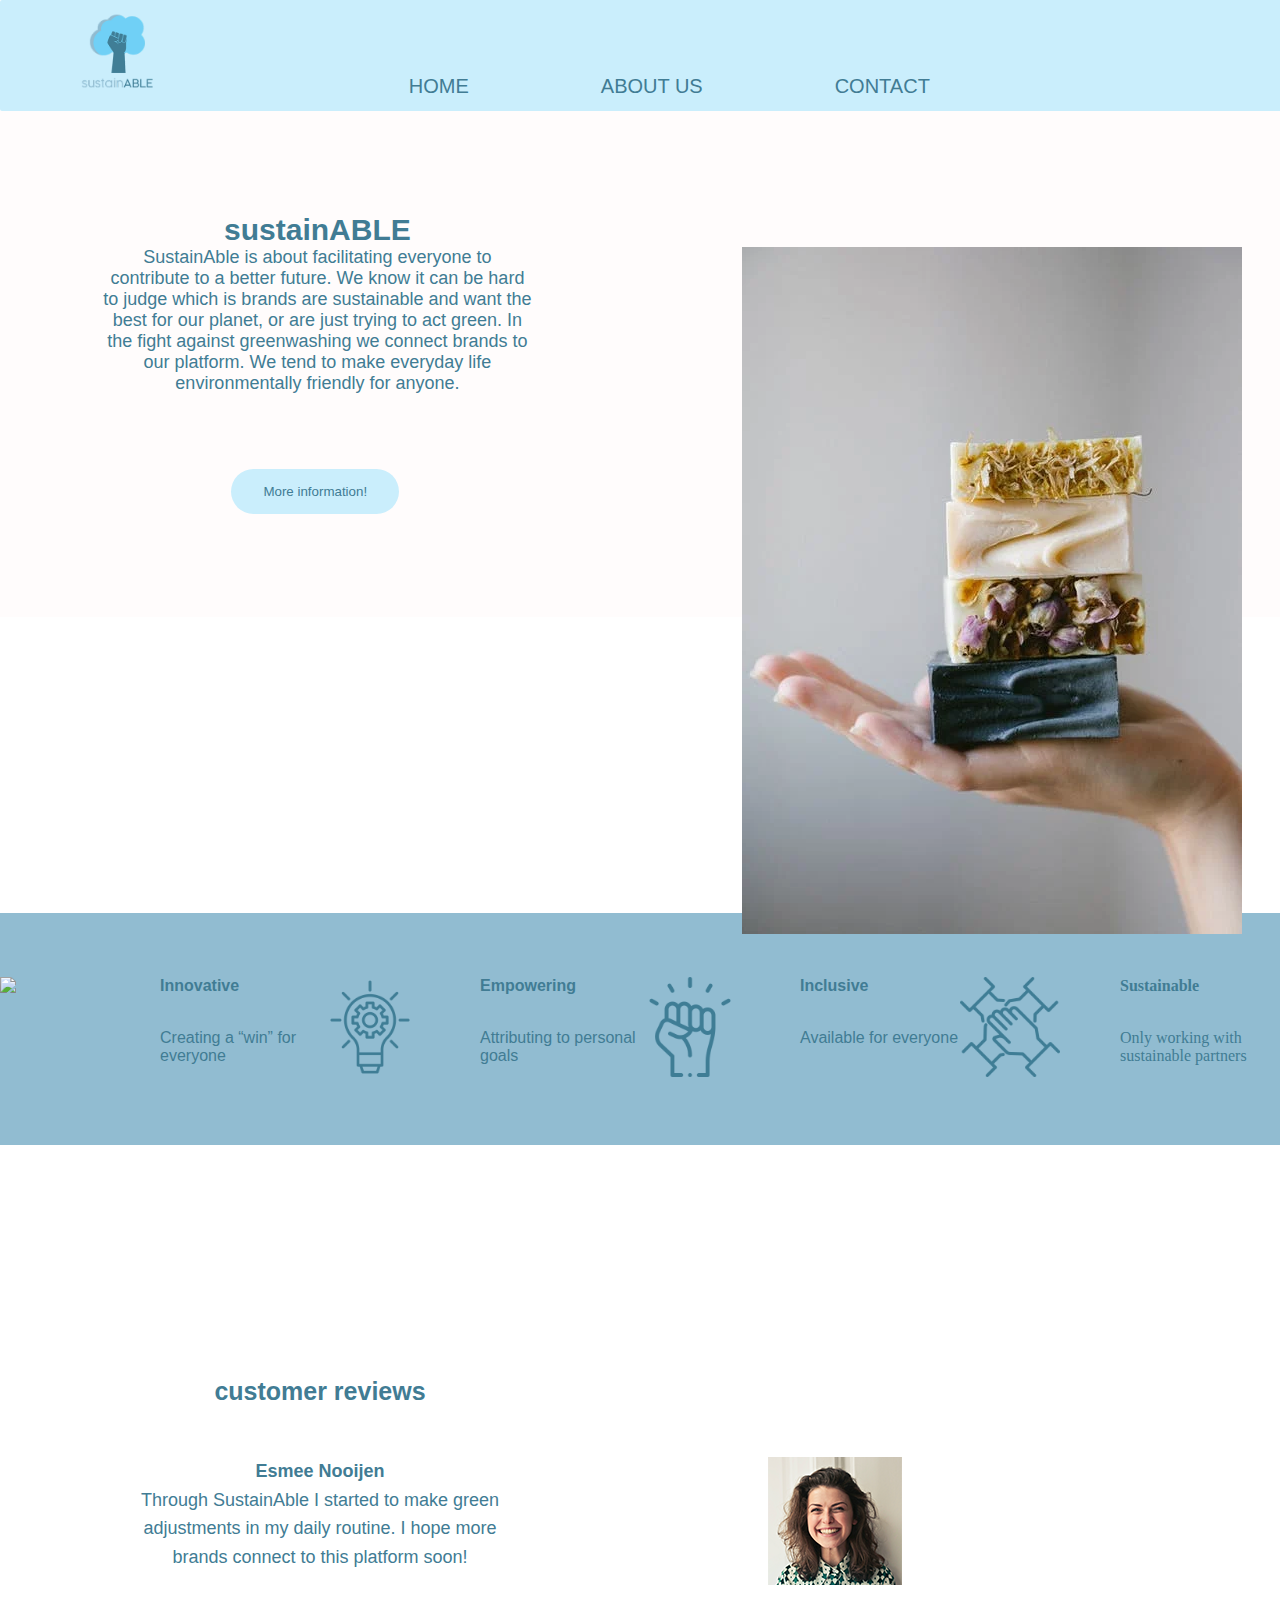
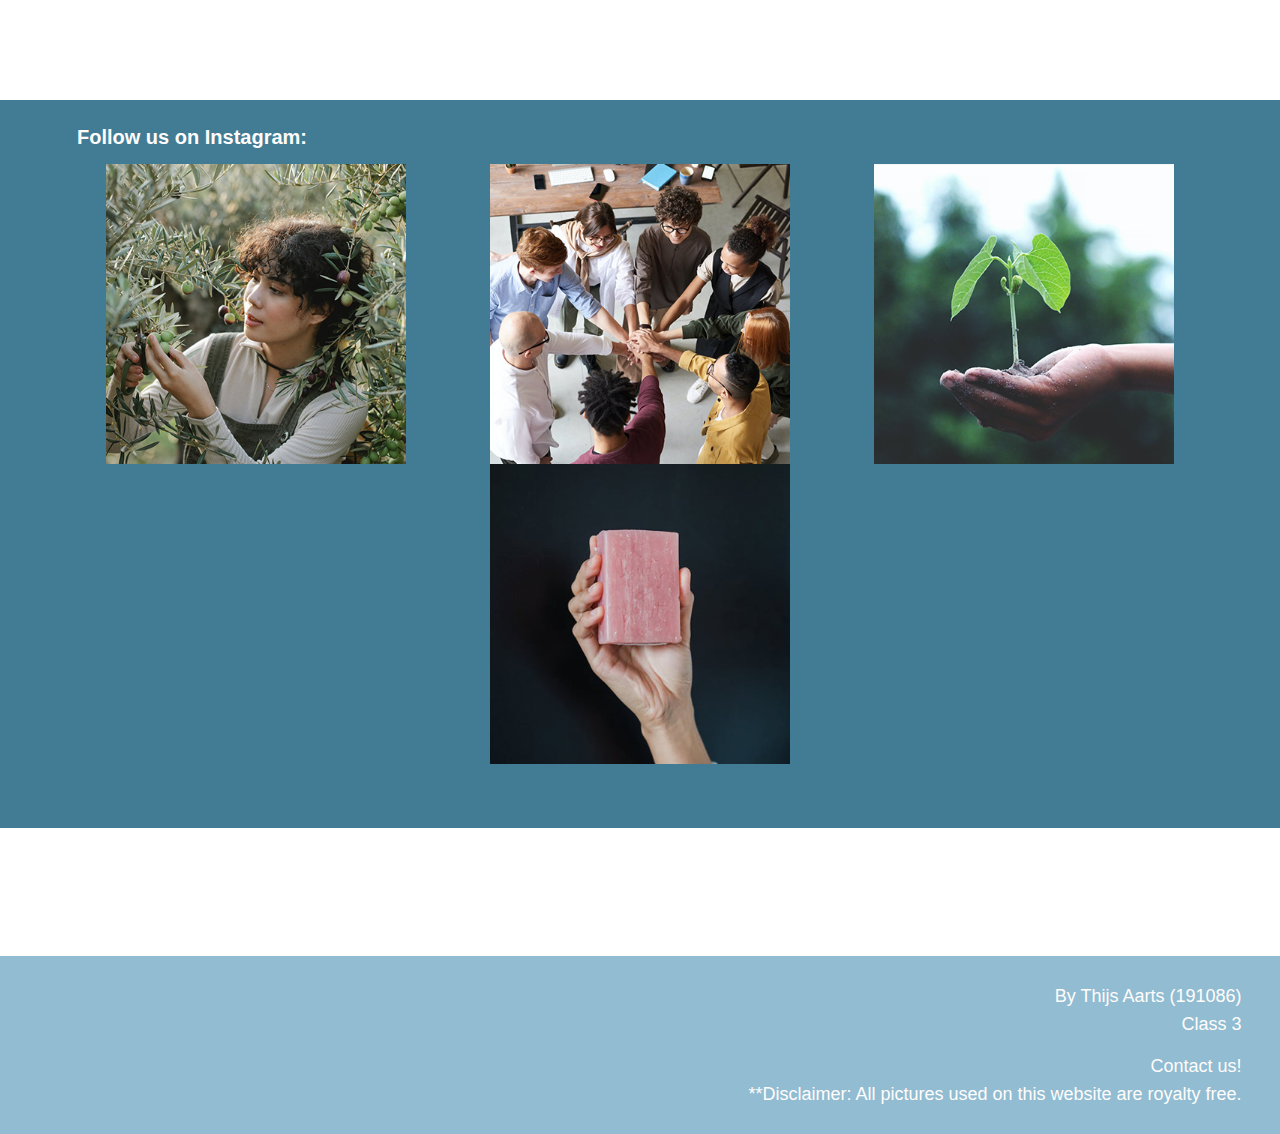
==== sustainable/index.html @ 83c6f0cc "Final product" ====
<!DOCTYPE html>
<html lang="en">
<head>
    <meta charset="UTF-8">
    <meta http-equiv="X-UA-Compatible" content="IE=edge">
    <meta name="viewport" content="width=device-width, initial-scale=1.0">
    <link rel="stylesheet" href="style.css">
    <!-- CSS only -->
    <link href="https://cdn.jsdelivr.net/npm/bootstrap@5.2.0-beta1/dist/css/bootstrap.min.css" rel="stylesheet" integrity="sha384-0evHe/X+R7YkIZDRvuzKMRqM+OrBnVFBL6DOitfPri4tjfHxaWutUpFmBp4vmVor" crossorigin="anonymous">
    <title>Home</title>
</head>
<body>
    <ul class="navBar">
        <li><img src="sustainable\sustainable_logo.png"alt="Responsive image"></li>
        <li><a href="index.html">HOME</a></li>
        <li><a href="about.html">ABOUT US</a></li>
        <li><a href="contact.html">CONTACT</a></li>
    </ul>

        <div class="frontpage_text">
            <h2>sustainABLE</h2>
            <img src="sustainable\soap bars\pexels-photo-7500295.webp"> 
            <p>SustainAble is about facilitating everyone to contribute to a better 
              future. We know it can be hard to judge which is brands are sustainable
               and want the best for our planet, or are just trying to act green. In 
               the fight against greenwashing we connect brands to our platform. We 
               tend to make everyday life environmentally friendly for anyone.
            </p>
            <button>
                <a href="shop.html">More information!</a>
            </button>
        </div>

    <div class="container">
        <div class="mission">
          <div class="foto_1"><img class="img_mission"src="Sustainable\planet-earth.png"></div>
          <div class="titel_1"><h4>Sustainable</h4></div>
          <div class="tekst_1"><p>Only working with sustainable partners</p> </div>
          <div class="foto_2"><img class="img_mission" src="sustainable/idea.png"></div>
          <div class="titel_2"><h4>Innovative</h4></div>
          <div class="tekst_2"><p>Creating a “win” for everyone</p> </div>
          <div class="foto_3"><img class="img_mission" src="sustainable/protest.png"></div>
          <div class="titel_3"><h4>Empowering</h4></div>
          <div class="tekst_3"><p>Attributing to personal goals</p> </div>
          <div class="foto_4"><img class="img_mission" src="sustainable/business-partnership.png"></div>
          <div class="titel_4"><h4>Inclusive</h4></div>
          <div class="tekst_4"><p>Available for everyone</p> </div>
        </div>
      </div>

    <div class="customer_reviews">
        <h3><b>customer reviews</b></h3>
        <p><b>Esmee Nooijen</b><br>
        Through SustainAble I started to make green adjustments in my daily routine.
           I hope more brands connect to this platform soon!</p>
        <img src="sustainable\reviewer_portrait.png"> 
    </div>


        <div class="Instagram_promotion">
            <h2 id="follow_Instagram">Follow us on Instagram:</h2>
            <img src="sustainable\Instagram_previews\girl_plants.png">
            <img src="sustainable\Instagram_previews\teambuilding.png">
            <img src="sustainable\Instagram_previews\plant.png">
            <img src="sustainable\Instagram_previews\soap_bar.png">
        </div>




    <footer>
        <p>By Thijs Aarts (191086)<br>
        Class 3</p>
        <a href="mailto:191086@buas.nl">Contact us!</a>
        <p>**Disclaimer: All pictures used on this website are royalty free.</p>
    </footer>
</body>
</html>
---- sustainable/style.css ----
*{
    margin:0%;
    padding:0%;
}
.navBar{
    width:100%;
    background-color:#CAEEFC;
    padding:1%;
    border-radius: 2px;
}
.navBar ul{
    list-style-type:none;
    text-align:center;
}
.navBar li{
    display:inline-block;
    justify-content:space-between;
    padding-left:5%;
    padding-right:5%;
    font-family: 'Segoe UI', Tahoma, Geneva, Verdana, sans-serif;
    font-size:20px;
    color:#417C94;
    list-style-type:none;
    list-style:none;
}
.navBar a{
    text-decoration:none;
    list-style:none;
    color:#417C94;
}
.navBar a:hover{
    color:#91BCD1;
}
.navBar img{
    max-width:40%;
}
.frontpage_text{
    padding:8%;
    background-color:#FFFCFC;
    margin-bottom:5%;
    color:#417C94;
}
.frontpage_text h2{
    font-family:'Segoe UI', Tahoma, Geneva, Verdana, sans-serif;
    font-size:30px;
    text-align:center;
    padding-right:60%;
    margin-top:0%;
}
.frontpage_text p{
    text-align:center;
    padding-right:60%;
    font-family:Verdana, Geneva, Tahoma, sans-serif;
    font-size:18px;
}
.frontpage_text button{
    text-align:center;
    margin-left: 12%;
    margin-top:2%;
    border:none;
    background-color:#CAEEFC;
    padding:15px 32px;
    border-radius: 50px;
}
.frontpage_text a{
    color:#417C94;
    text-decoration: none;
    font-family: Verdana, Geneva, Tahoma, sans-serif;
}
.frontpage_text img{
    max-height:700px;
    max-width:auto;
    margin-left:50%;
    margin-top:0%;
    position:absolute;
}

.mission{
    background-color:#91BCD1;
    padding-top:5%;
    padding-bottom:5%;
    margin-left:0%;
    margin-right:0%;   
}
.mission img{
    max-height:100px;
    max-width:auto;
}

.container {
    display: grid;
    width:100%;
    grid-template-columns: 1fr 1fr 1fr 1fr 1fr 1fr 1fr 1fr;
    grid-template-rows: 1fr 1fr 1fr;
    gap: 0px 0px;
    grid-auto-flow: row;
    grid-template-areas:
      ". . . . . . . ."
      "mission mission mission mission mission mission mission mission"
      ". . . . . . . .";
  }
  .mission h4,p{
    color:#417C94;
  }
  
  .mission {  
    display: grid;
    width:100%;
    grid-template-columns: 1fr 1fr 1fr 1fr 1fr 1fr 1fr 1fr;
    grid-template-rows: 1fr 1fr;
    gap: 0px 0px;
    grid-auto-flow: row;
    grid-template-areas:
      "foto_1 titel_2 foto_2 titel_3 foto_3 titel_4 foto_4 titel_5"
      "foto_1 tekst_2 foto_2 tekst_3 foto_3 tekst_4 foto_4 tekst_5";
    grid-area: mission;
  }
  
  .foto_1 { 
      grid-area: foto_1;
    }
  
  .titel_2 {
       grid-area: titel_2;
       font-family:'Segoe UI', Tahoma, Geneva, Verdana, sans-serif;
    }
  
  .tekst_2 { 
      grid-area: tekst_2;
      font-family:Verdana, Geneva, Tahoma, sans-serif;      
    }
  
  .foto_2 {
     grid-area: foto_2; 
    }
  
  .titel_3 {
     grid-area: titel_3;
     font-family:'Segoe UI', Tahoma, Geneva, Verdana, sans-serif;
    }
  
  .tekst_3 {
     grid-area: tekst_3;
     font-family:Verdana, Geneva, Tahoma, sans-serif;
    }
  
  .foto_3 {
     grid-area: foto_3; 
    }
  
  .titel_4 { 
     grid-area: titel_4; 
     font-family:'Segoe UI', Tahoma, Geneva, Verdana, sans-serif;
    }
  
  .tekst_4 {
     grid-area: tekst_4; 
     font-family:Verdana, Geneva, Tahoma, sans-serif;
    }
  
  .foto_4 {
     grid-area: foto_4;
    }
  
  .titel_5 {
     grid-area: titel_5;
     font-family:'Segoe UI', Tahoma, Geneva, Verdana, sans-serif;
    }
  
  .tekst_5 {
     grid-area: tekst_5; 
     font-family:Verdana, Geneva, Tahoma, sans-serif;
    }
    .customer_reviews{
        margin-top:0%;
        padding-top:0%;
        margin-bottom:5%;
        color:#417C94;
    }
    .customer_reviews h3{
        font-family: 'Segoe UI', Tahoma, Geneva, Verdana, sans-serif;
        font-size:25px;
        margin-left:10%;
        margin-right:60%;
        margin-bottom:4%;
        text-align:center;
    }
    .customer_reviews p{
        font-size:18px;
        margin-left:10%;
        margin-bottom:1%;
        margin-top:2%;
        line-height: 1.6;
        text-align:center;
        margin-right:60%;
        font-family:Verdana, Geneva, Tahoma, sans-serif;
    }
    .customer_reviews img  {
        max-width:auto;
        position:absolute;
        margin-left:60%;
        margin-bottom:10%;
        margin-top:-15%;
    }
    .Instagram_promotion{
        background-color:#417C94;
        padding:5%;
        display:flex;
        flex-direction:row;
        flex-wrap:wrap;
        justify-content:space-around;
    }
    .Instagram_promotion h2{
        font-family: 'Segoe UI', Tahoma, Geneva, Verdana, sans-serif;
        font-size:20px;
    }
    .Instagram_promotion img{
        max-width:300px;
        max-height:auto;
    }
    .Instagram_promotion h2{
      position:absolute;
      text-align:left;
      padding-right:70%;
      margin-top:-3%;
      color:#FFFCFC;
    }
    footer{
        background-color:#91BCD1;
        text-align:right;
        font-family:Verdana, Geneva, Tahoma, sans-serif;
        margin-top:10%;
        padding-top:2%;
        padding-right:3%;
        padding-bottom:1%;
        line-height:1.6; 
    }
    footer p{
        padding-top:0%;
        padding-bottom:1%;
        font-size:18px;
        color:#FFFCFC;
    }
    footer a{
        color:#FFFCFC;
        text-decoration:none;
        font-size: 18px;
    }
    footer a:hover{
        color:#417C94;
    }
    /*Contact page*/
    #leave_a_message{
        font-family:'Segoe UI', Tahoma, Geneva, Verdana, sans-serif;
        font-size:25px;
        color:#417C94;
        padding-left:5%;
        padding-top:5%;
    }
    #help_us_grow{
        font-family:'Segoe UI', Tahoma, Geneva, Verdana, sans-serif;
        font-size:18px;
        padding-left:5%;
        color:#91BCD1;
    }
    form{
        padding-top:2%;
        padding-left:5%;
    }
    input[type=text]{
        border: 2px solid #91BCD1;
        border-radius:7px;
        width:20%;
        margin:0.5%;
        font-family: Verdana, Geneva, Tahoma, sans-serif;
        outline:none;
        padding:5px 15px;

    }

    textarea{
        border-radius: 10px;
        width:500px;
        margin:0.5%;
        height:150px;
        font-size:15px;
        resize:horizontal;
        border: 2px solid #91BCD1;
    }
    form p{
        font-family: Verdana, Geneva, Tahoma, sans-serif;
        color:#417C94;
        font-size:18px;
        margin-left:15px;
        margin-top:15px;
        padding-bottom:1%;

    }
    input[type=submit]{
        background-color:#91BCD1;
        border:none;
        color:#FFFCFC;
        text-decoration:none;
        padding:5px 10px;
        border-radius:7px;
        margin-left:10px;
        margin-bottom:20%;
    }
    input[type=submit]:hover{
        position:absolute;
        background-color:#417C94;
    }
    #or{
        position:absolute;
        font-family:'Segoe UI', Tahoma, Geneva, Verdana, sans-serif;
        font-size: 30px;
        margin-left:55%;
        margin-top:-40%;
        color:#417C94;
    }
    #customerservice_contact_page {
        position:absolute;
        text-align:right;
        margin-right:20%;
        margin-top:-45%;
        position:relative;
        font-family: 'Segoe UI', Tahoma, Geneva, Verdana, sans-serif;
        font-size:18px;
        color:#417C94;
    }
    #customerservice_contact_page a{
        color:#417C94;
    }

    /*About page*/
    .text_left{
        text-align:left;
        margin-left:5%;
        margin-top:5%;
        margin-right:60%;
        margin-bottom:20%;
        line-height:1.6;
    }
    .text_left h2, p{
        padding-bottom:5%;
    }
    .text_left h2{
        font-family:'Segoe UI', Tahoma, Geneva, Verdana, sans-serif;
        font-size:25px;
        color:#417C94;
    }
    .text_left p{
        font-family: Arial, Helvetica, sans-serif;
        font-size:18px;
        color:#91BCD1;
    }
    .text_right{
        text-align:right;
        margin:5%;
        margin-left:60%;
        line-height: 1.6;
    
    }
    .text_right h2, p{
        padding-bottom:5%;
    }
    .text_right h2{
        font-family:'Segoe UI', Tahoma, Geneva, Verdana, sans-serif;
        font-size:25px;
        color:#417C94;
    }
    .text_right p{
        font-family: Arial, Helvetica, sans-serif;
        font-size:18px;
        color:#91BCD1;
    }
    .dark_blue_stripe{
        margin-top:10%;
        padding:5%;;
        background-color: #417C94;
    }
    #soap_bar_about{
        position:absolute;
        margin-left:55%;
        margin-top:5%;
        max-height:600px;
    }
    #self_portrait{
        position:absolute;
        margin-left:5%;
        margin-top:-4%;
        max-height:600px;
        max-width:400px;
    }
    .text_right ul{
        list-style-type: none;
    }
    .text_right a:link{
        text-decoration:none;
        color:#91BCD1;
        font-family:'Segoe UI', Tahoma, Geneva, Verdana, sans-serif;
        font-size: 18px;
    }
    .text_right a:hover{
        text-decoration: none;
        color:#417C94;
    }
    .text_right a:visited{
        text-decoration: none;
        color:#91BCD1;
    }    
    .text_right a:active{
        text-decoration: none;
        color:#91BCD1;
    }
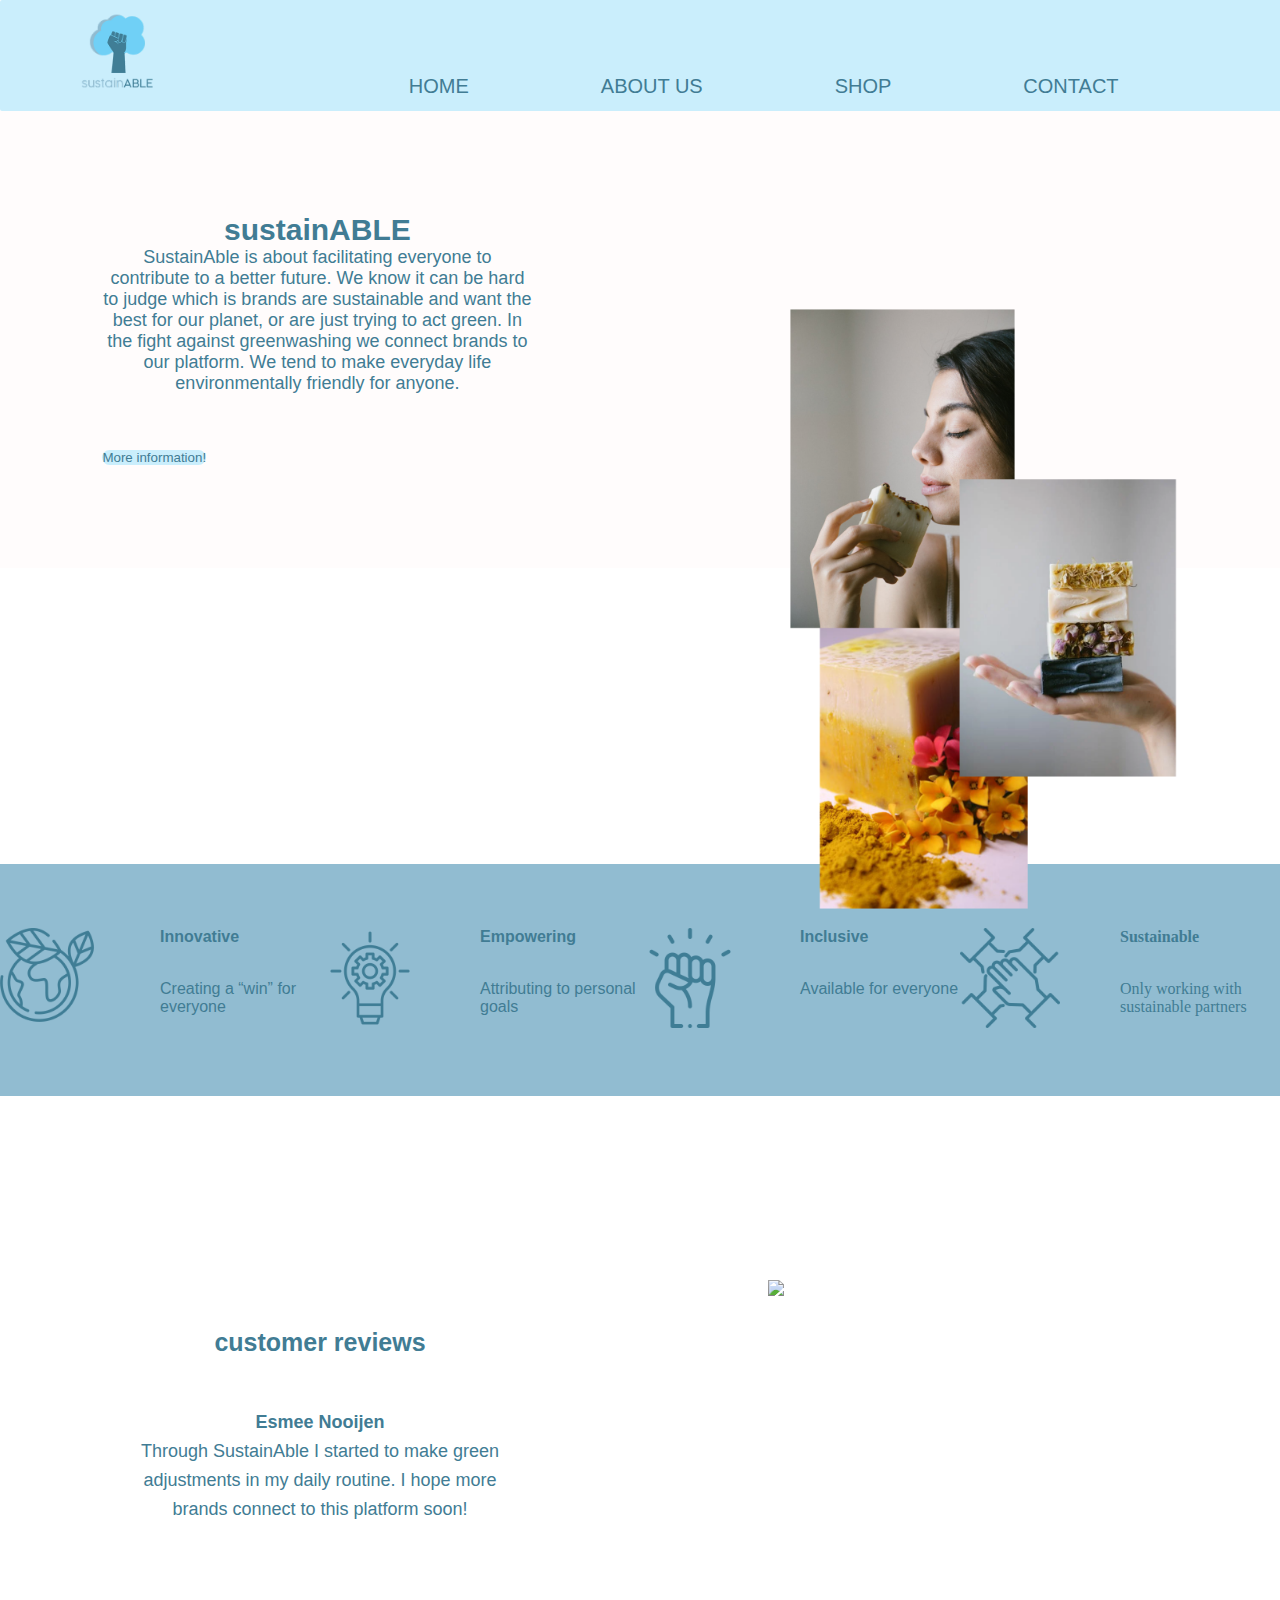
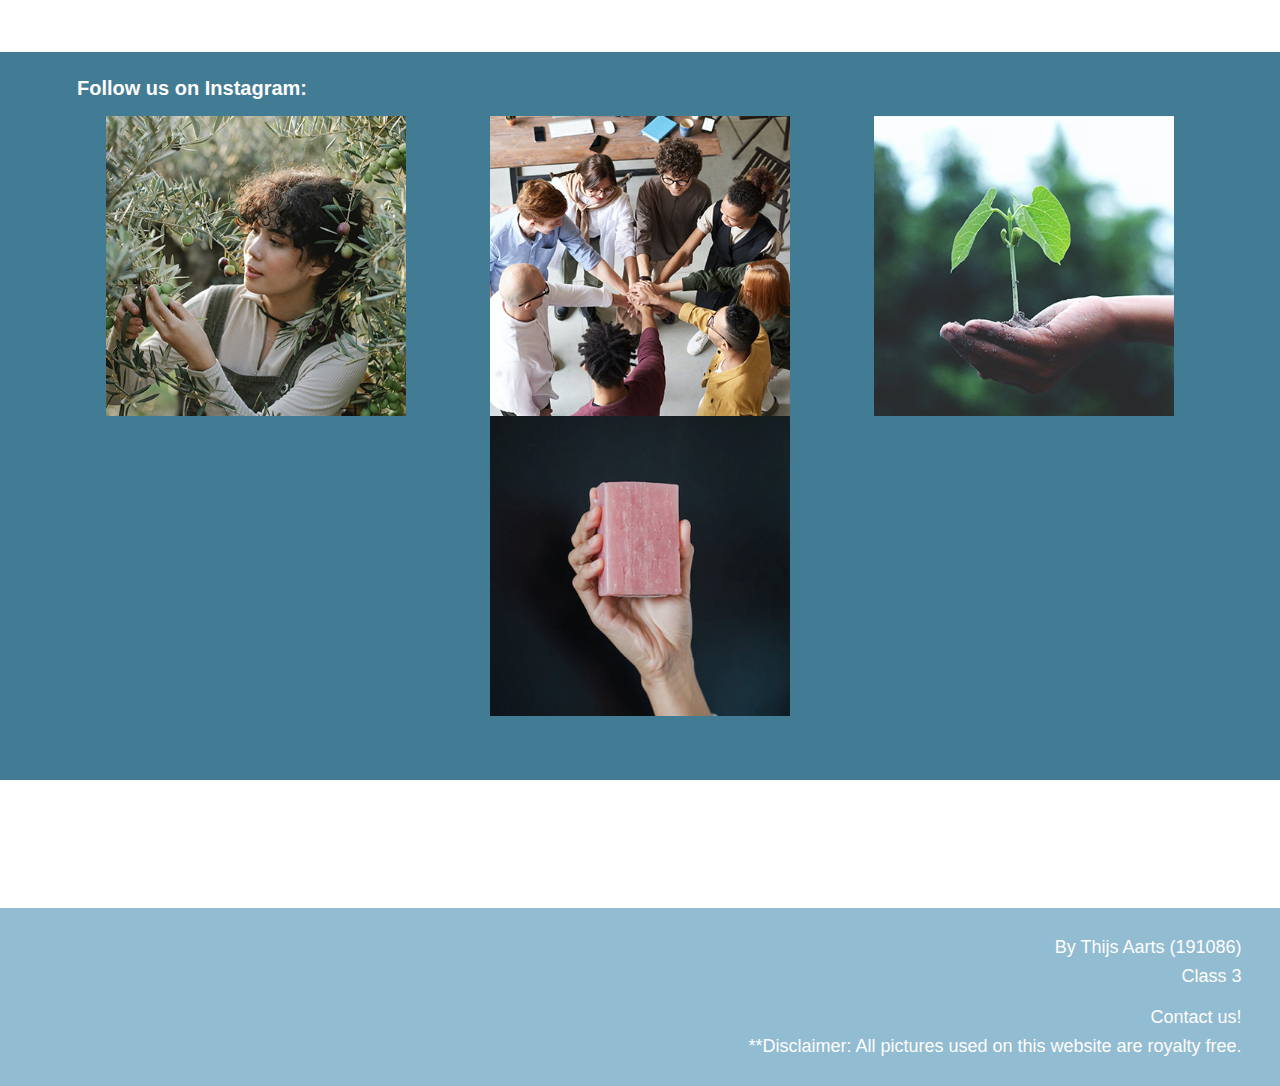
==== commit 78e98d10: "Add files via upload" ====
--- a/sustainable/index.html
+++ b/sustainable/index.html
@@ -5,21 +5,21 @@
     <meta http-equiv="X-UA-Compatible" content="IE=edge">
     <meta name="viewport" content="width=device-width, initial-scale=1.0">
     <link rel="stylesheet" href="style.css">
-    <!-- CSS only -->
-    <link href="https://cdn.jsdelivr.net/npm/bootstrap@5.2.0-beta1/dist/css/bootstrap.min.css" rel="stylesheet" integrity="sha384-0evHe/X+R7YkIZDRvuzKMRqM+OrBnVFBL6DOitfPri4tjfHxaWutUpFmBp4vmVor" crossorigin="anonymous">
     <title>Home</title>
+    <link rel="shortcut icon" type="image/png" href="Images\favicon.png">
 </head>
 <body>
     <ul class="navBar">
-        <li><img src="sustainable\sustainable_logo.png"alt="Responsive image"></li>
+        <li><img src="Images\sustainable_logo.png"alt="Responsive image"></li>
         <li><a href="index.html">HOME</a></li>
         <li><a href="about.html">ABOUT US</a></li>
+        <li><a href="shop.html">SHOP</a></li>
         <li><a href="contact.html">CONTACT</a></li>
     </ul>
 
         <div class="frontpage_text">
             <h2>sustainABLE</h2>
-            <img src="sustainable\soap bars\pexels-photo-7500295.webp"> 
+            <img src="Images\background\homepage_collage.png"> 
             <p>SustainAble is about facilitating everyone to contribute to a better 
               future. We know it can be hard to judge which is brands are sustainable
                and want the best for our planet, or are just trying to act green. In 
@@ -33,16 +33,16 @@
 
     <div class="container">
         <div class="mission">
-          <div class="foto_1"><img class="img_mission"src="Sustainable\planet-earth.png"></div>
+          <div class="foto_1"><img class="img_mission"src="Images\mission_images\planet-earth.png"></div>
           <div class="titel_1"><h4>Sustainable</h4></div>
           <div class="tekst_1"><p>Only working with sustainable partners</p> </div>
-          <div class="foto_2"><img class="img_mission" src="sustainable/idea.png"></div>
+          <div class="foto_2"><img class="img_mission" src="Images\mission_images\idea.png"></div>
           <div class="titel_2"><h4>Innovative</h4></div>
           <div class="tekst_2"><p>Creating a “win” for everyone</p> </div>
-          <div class="foto_3"><img class="img_mission" src="sustainable/protest.png"></div>
+          <div class="foto_3"><img class="img_mission" src="Images\mission_images\protest.png"></div>
           <div class="titel_3"><h4>Empowering</h4></div>
           <div class="tekst_3"><p>Attributing to personal goals</p> </div>
-          <div class="foto_4"><img class="img_mission" src="sustainable/business-partnership.png"></div>
+          <div class="foto_4"><img class="img_mission" src="Images\mission_images\business-partnership.png"></div>
           <div class="titel_4"><h4>Inclusive</h4></div>
           <div class="tekst_4"><p>Available for everyone</p> </div>
         </div>
@@ -53,19 +53,17 @@
         <p><b>Esmee Nooijen</b><br>
         Through SustainAble I started to make green adjustments in my daily routine.
            I hope more brands connect to this platform soon!</p>
-        <img src="sustainable\reviewer_portrait.png"> 
+        <img src="Images\reviewer_portrait.png"> 
     </div>
 
 
         <div class="Instagram_promotion">
             <h2 id="follow_Instagram">Follow us on Instagram:</h2>
-            <img src="sustainable\Instagram_previews\girl_plants.png">
-            <img src="sustainable\Instagram_previews\teambuilding.png">
-            <img src="sustainable\Instagram_previews\plant.png">
-            <img src="sustainable\Instagram_previews\soap_bar.png">
+            <img src="Images\Instagram_previews\girl_plants.png">
+            <img src="Images\Instagram_previews\teambuilding.png">
+            <img src="Images\Instagram_previews\plant.png">
+            <img src="Images\Instagram_previews\soap_bar.png">
         </div>
-
-
 
 
     <footer>
--- a/sustainable/style.css
+++ b/sustainable/style.css
@@ -56,11 +56,8 @@
 }
 .frontpage_text button{
     text-align:center;
-    margin-left: 12%;
-    margin-top:2%;
     border:none;
     background-color:#CAEEFC;
-    padding:15px 32px;
     border-radius: 50px;
 }
 .frontpage_text a{
@@ -197,11 +194,11 @@
         font-family:Verdana, Geneva, Tahoma, sans-serif;
     }
     .customer_reviews img  {
-        max-width:auto;
+        max-width:300px;
         position:absolute;
         margin-left:60%;
-        margin-bottom:10%;
-        margin-top:-15%;
+        margin-bottom:20%;
+        margin-top:-25%;
     }
     .Instagram_promotion{
         background-color:#417C94;
@@ -414,3 +411,37 @@
         text-decoration: none;
         color:#91BCD1;
     }
+/*shop */
+    .container_shop{
+        display:flex;
+        flex-direction: row;
+        flex-wrap: wrap;
+        justify-content: space-between;
+        padding:10% 5% 10% 5%;
+    }
+    .container_shop  h3{
+        font-family:'Segoe UI', Tahoma, Geneva, Verdana, sans-serif;
+        font-size:25px;
+        color:#417C94;
+        text-align: center;
+    }
+    .container_shop p{
+        color:#91BCD1;
+        font-family:'Segoe UI', Tahoma, Geneva, Verdana, sans-serif;
+        font-size: 18px;
+        text-align: center;
+    }
+    .container_shop img{
+        max-width: 300px;
+        max-height:auto;
+    }
+    .container_shop button{
+        text-align:center;
+        border-radius:15px;
+        padding:15px 30px;
+        border:none;
+        background-color: #91BCD1;
+        color:#FFFCFC;
+        font-family: 'Segoe UI', Tahoma, Geneva, Verdana, sans-serif;
+        font-size: 15px;
+    }
